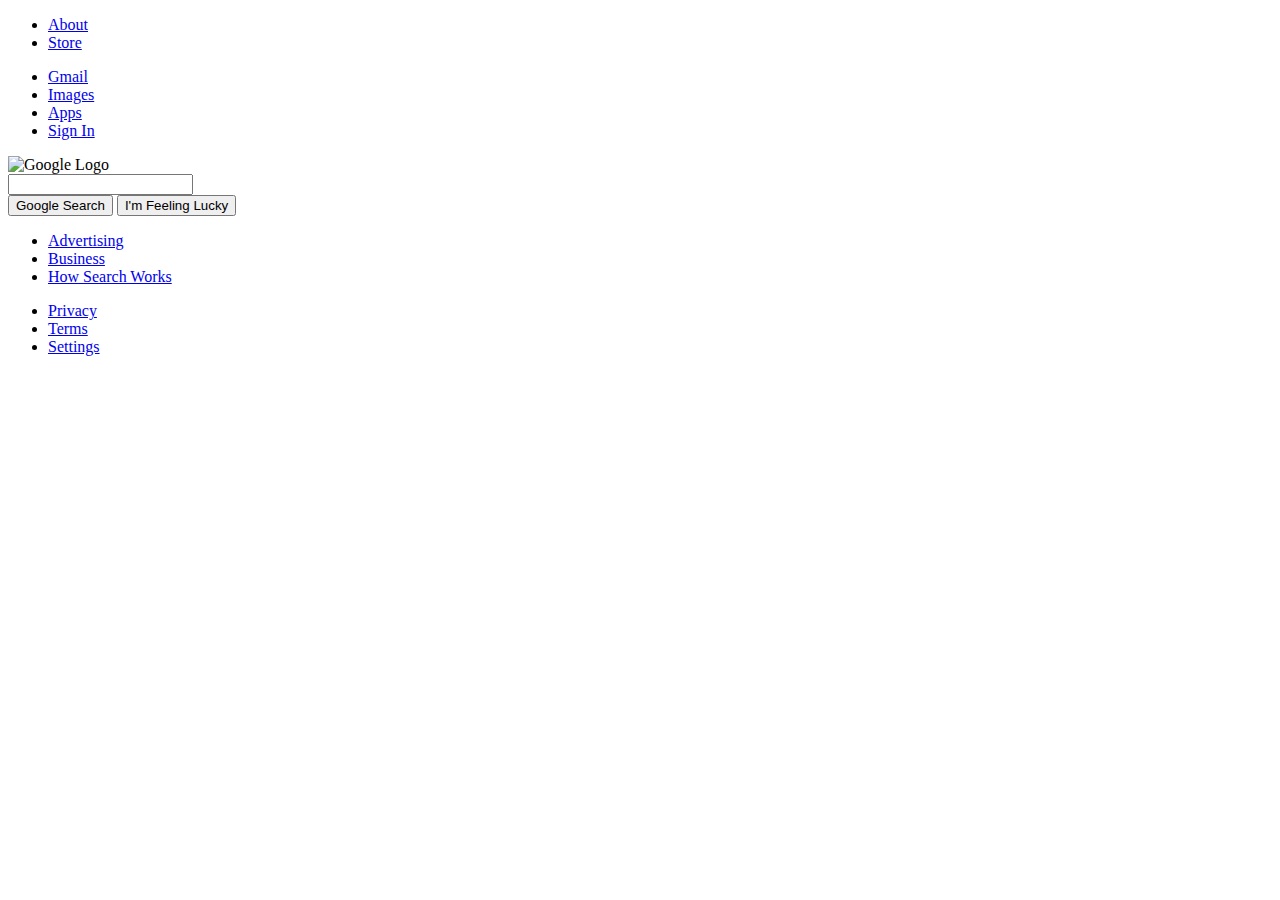
==== index.html @ cee47e4f "Button Updates, Font Corrections, Finely Tune Element Placement" ====
<!DOCTYPE html>
<html lang="en-us">
  <head>
    <meta charset="UTF-8" />
    <title>Google</title>
    <link
      rel="stylesheet"
      href="http://localhost/repos/google-homepage/reset.css"
    />
    <link
      rel="stylesheet"
      href="http://localhost/repos/google-homepage/style.css"
    />
    <link
      rel="icon"
      type="image/png"
      href="http://localhost/repos/google-homepage/google-favicon-logo-3BBD7/google-favicon-logo.png"
    />
  </head>
  <body>
    <div class="flex-container main">
      <nav class="flex-container">
        <ul class="nav-left">
          <li><a target="_blank" href="/about.html">About</a></li>
          <li><a target="_blank" href="/store.html">Store</a></li>
        </ul>
        <ul class="nav-right">
          <li><a target="_blank" href="/gmail.html">Gmail</a></li>
          <li><a target="_blank" href="/images.html">Images</a></li>
          <li id="apps-link"><a target="_blank" href="/apps.html">Apps</a></li>
          <li id="signin-link">
            <a target="_blank" href="/profile.html">Sign In</a>
          </li>
        </ul>
      </nav>
      <section id="content" class="flex-container">
        <img
          id="google-logo"
          src="http://localhost/repos/google-homepage/googlelogo_color_272x92dp.png"
          alt="Google Logo"
        />
        <form
          target="_blank"
          action="https://www.google.com/search"
          method="GET"
          id="search-form"
        >
          <label for="search-field">
            <input id="search-field" type="text" name="q" />
          </label>
          <div id="submit-buttons" class="flex-container">
            <input class="button" type="submit" value="Google Search" />
            <input class="button" type="submit" value="I'm Feeling Lucky" />
          </div>
        </form>
      </section>
      <footer class="flex-container">
        <ul class="nav-left">
          <li><a target="_blank" href="/advertising.html">Advertising</a></li>
          <li><a target="_blank" href="/business.html">Business</a></li>
          <li><a target="_blank" href="/how.html">How Search Works</a></li>
        </ul>
        <ul class="nav-right">
          <li><a target="_blank" href="/privacy.html">Privacy</a></li>
          <li><a target="_blank" href="/terms.html">Terms</a></li>
          <li><a target="_blank" href="/settings.html">Settings</a></li>
        </ul>
      </footer>
    </div>
  </body>
</html>
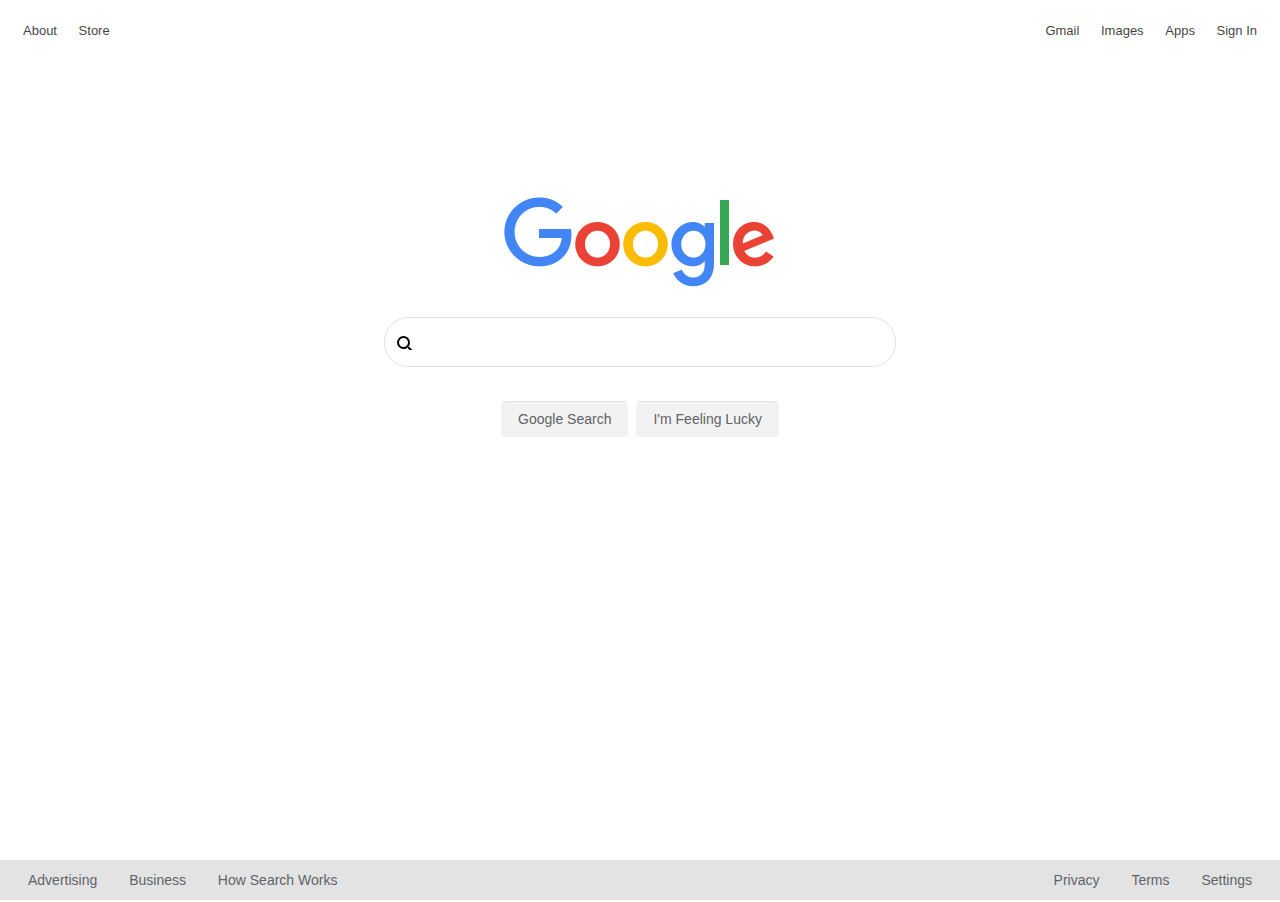
==== commit eeb69654: "Update local references" ====
--- a/index.html
+++ b/index.html
@@ -5,16 +5,16 @@
     <title>Google</title>
     <link
       rel="stylesheet"
-      href="http://localhost/repos/google-homepage/reset.css"
+      href="/reset.css"
     />
     <link
       rel="stylesheet"
-      href="http://localhost/repos/google-homepage/style.css"
+      href="/style.css"
     />
     <link
       rel="icon"
       type="image/png"
-      href="http://localhost/repos/google-homepage/google-favicon-logo-3BBD7/google-favicon-logo.png"
+      href="/google-favicon-logo-3BBD7/google-favicon-logo.png"
     />
   </head>
   <body>
@@ -36,7 +36,7 @@
       <section id="content" class="flex-container">
         <img
           id="google-logo"
-          src="http://localhost/repos/google-homepage/googlelogo_color_272x92dp.png"
+          src="/googlelogo_color_272x92dp.png"
           alt="Google Logo"
         />
         <form
--- a/style.css
+++ b/style.css
@@ -0,0 +1,166 @@
+html,
+body {
+  color: #222;
+  background-color: white;
+  font-family: arial, sans-serif;
+  margin: 0;
+  padding: 0;
+  font-size: 100%;
+  overflow: hidden;
+  height: 100%;
+}
+
+.flex-container {
+  display: flex;
+  text-align: center;
+  width: 100%;
+  font-family: arial, sans-serif;
+}
+
+.main {
+  flex-direction: column;
+  align-items: center;
+  justify-content: space-between;
+  font-family: arial, sans-serif;
+}
+
+a {
+  text-decoration: none;
+  text-decoration-line: none;
+}
+
+nav {
+  justify-content: space-between;
+  align-items: center;
+  height: 60px;
+  font-size: 13px;
+}
+
+nav a {
+  padding: 9px;
+  text-decoration-line: none;
+  color: rgb(0, 0, 0);
+  opacity: 0.75;
+}
+
+nav ul li {
+  display: inline-block;
+}
+
+.nav-left {
+  padding-left: 14px;
+}
+
+.nav-right {
+  padding-right: 14px;
+}
+
+#content {
+  flex-direction: column;
+  padding-top: 137px;
+  margin: auto;
+}
+
+#google-logo {
+  margin: auto;
+  max-width: 272px;
+  max-height: 92px;
+}
+
+#search-form {
+  margin-top: 20px;
+}
+
+label {
+  position: relative;
+}
+
+label:before {
+  content: "";
+  position: absolute;
+  left: 10px;
+  top: 0;
+  bottom: 0;
+  width: 20px;
+  background-image: url("data:image/svg+xml,%3Csvg xmlns='http://www.w3.org/2000/svg' id='search-icon'%3E%3Cpath d='M15.5 14h-.79l-.28-.27A6.471 6.471 0 0 0 16 9.5 6.5 6.5 0 1 0 9.5 16c1.61 0 3.09-.59 4.23-1.57l.27.28v.79l5 4.99L20.49 19l-4.99-5zm-6 0C7.01 14 5 11.99 5 9.5S7.01 5 9.5 5 14 7.01 14 9.5 11.99 14 9.5 14z'%3E%3C/path%3E%3C/svg%3E");
+  color: #9aa0a6;
+  fill: currentColor;
+}
+
+#search-field {
+  width: 40%;
+}
+
+#search-icon {
+  color: #9aa0a6;
+  fill: currentColor;
+}
+
+input[type="text"] {
+  width: 100%;
+  height: 50px;
+  padding: 12px 36px;
+  margin: 8px 0;
+  box-sizing: border-box;
+  border: 1px solid #dfe1e5;
+  box-shadow: none;
+  border-radius: 24px;
+}
+
+input[type="text"]:hover {
+  box-shadow: 0 1px 6px 0 rgba(32, 33, 36, 0.28);
+}
+
+input[type="text"]:focus {
+  box-shadow: 0 1px 6px 0 rgba(32, 33, 36, 0.28);
+}
+
+#submit-buttons {
+  margin-top: 15px;
+  justify-content: center;
+}
+
+.button {
+  margin: 11px 4px;
+  padding: 0 16px;
+  height: 36px;
+  line-height: 27px;
+  min-width: 54px;
+  background: #f2f2f2;
+  border: 1px solid #f2f2f2;
+  border-radius: 4px;
+  border-top: 1px solid #e3e3e3;
+  font-size: 14px;
+  text-decoration: none;
+  vertical-align: middle;
+  cursor: pointer;
+  user-select: none;
+  color: #5f6368;
+  font-family: Arial, sans-serif;
+}
+
+.button:hover {
+  border-top-color: #e3e3e3;
+  background: #e3e3e3;
+  color: #000000;
+  box-shadow: 0 1px 6px 0 rgba(32, 33, 36, 0.28);
+  }
+
+footer {
+  justify-content: space-between;
+  align-items: center;
+  height: 40px;
+  font-size: 14px;
+  background-color: #e3e3e3;
+  position: absolute;
+  bottom: 0;
+}
+
+footer a {
+  padding: 14px;
+  color: rgb(95, 99, 104);
+}
+
+footer ul li {
+  display: inline-block;
+}
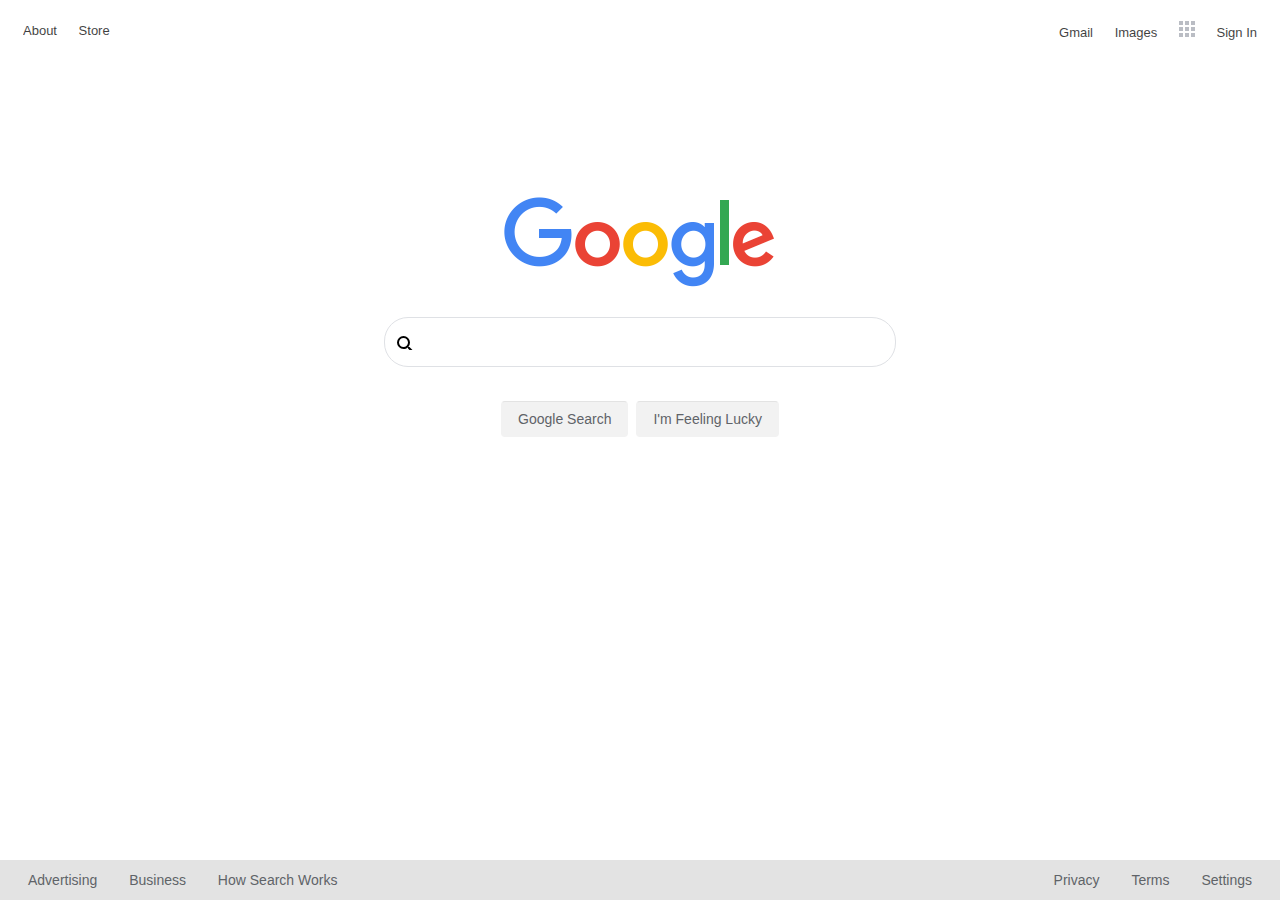
==== commit 37a4143c: "Update Apps Link to png image" ====
--- a/index.html
+++ b/index.html
@@ -5,38 +5,38 @@
     <title>Google</title>
     <link
       rel="stylesheet"
-      href="/reset.css"
+      href="https://apeironthanatos.github.io/google-homepage/reset.css"
     />
     <link
       rel="stylesheet"
-      href="/style.css"
+      href="https://apeironthanatos.github.io/google-homepage/style.css"
     />
     <link
       rel="icon"
       type="image/png"
-      href="/google-favicon-logo-3BBD7/google-favicon-logo.png"
+      href="https://apeironthanatos.github.io/google-homepage/google-favicon-logo-3BBD7/google-favicon-logo.png"
     />
   </head>
   <body>
     <div class="flex-container main">
       <nav class="flex-container">
         <ul class="nav-left">
-          <li><a target="_blank" href="/about.html">About</a></li>
-          <li><a target="_blank" href="/store.html">Store</a></li>
+          <li><a target="_blank" href="https://apeironthanatos.github.io/google-homepage/about.html">About</a></li>
+          <li><a target="_blank" href="https://apeironthanatos.github.io/google-homepage/store.html">Store</a></li>
         </ul>
         <ul class="nav-right">
-          <li><a target="_blank" href="/gmail.html">Gmail</a></li>
-          <li><a target="_blank" href="/images.html">Images</a></li>
-          <li id="apps-link"><a target="_blank" href="/apps.html">Apps</a></li>
+          <li><a target="_blank" href="https://apeironthanatos.github.io/google-homepage/gmail.html">Gmail</a></li>
+          <li><a target="_blank" href="https://apeironthanatos.github.io/google-homepage/images.html">Images</a></li>
+          <li id="apps-link"><a target="_blank" href="https://apeironthanatos.github.io/google-homepage/apps.html"><img src="https://apeironthanatos.github.io/google-homepage/img/Google_app_icon.png" alt="Apps" /></a></li>
           <li id="signin-link">
-            <a target="_blank" href="/profile.html">Sign In</a>
+            <a target="_blank" href="https://apeironthanatos.github.io/google-homepage/profile.html">Sign In</a>
           </li>
         </ul>
       </nav>
       <section id="content" class="flex-container">
         <img
           id="google-logo"
-          src="/googlelogo_color_272x92dp.png"
+          src="https://apeironthanatos.github.io/google-homepage/googlelogo_color_272x92dp.png"
           alt="Google Logo"
         />
         <form
@@ -56,14 +56,14 @@
       </section>
       <footer class="flex-container">
         <ul class="nav-left">
-          <li><a target="_blank" href="/advertising.html">Advertising</a></li>
-          <li><a target="_blank" href="/business.html">Business</a></li>
-          <li><a target="_blank" href="/how.html">How Search Works</a></li>
+          <li><a target="_blank" href="https://apeironthanatos.github.io/google-homepage/advertising.html">Advertising</a></li>
+          <li><a target="_blank" href="https://apeironthanatos.github.io/google-homepage/business.html">Business</a></li>
+          <li><a target="_blank" href="https://apeironthanatos.github.io/google-homepage/how.html">How Search Works</a></li>
         </ul>
         <ul class="nav-right">
-          <li><a target="_blank" href="/privacy.html">Privacy</a></li>
-          <li><a target="_blank" href="/terms.html">Terms</a></li>
-          <li><a target="_blank" href="/settings.html">Settings</a></li>
+          <li><a target="_blank" href="https://apeironthanatos.github.io/google-homepage/privacy.html">Privacy</a></li>
+          <li><a target="_blank" href="https://apeironthanatos.github.io/google-homepage/terms.html">Terms</a></li>
+          <li><a target="_blank" href="https://apeironthanatos.github.io/google-homepage/settings.html">Settings</a></li>
         </ul>
       </footer>
     </div>
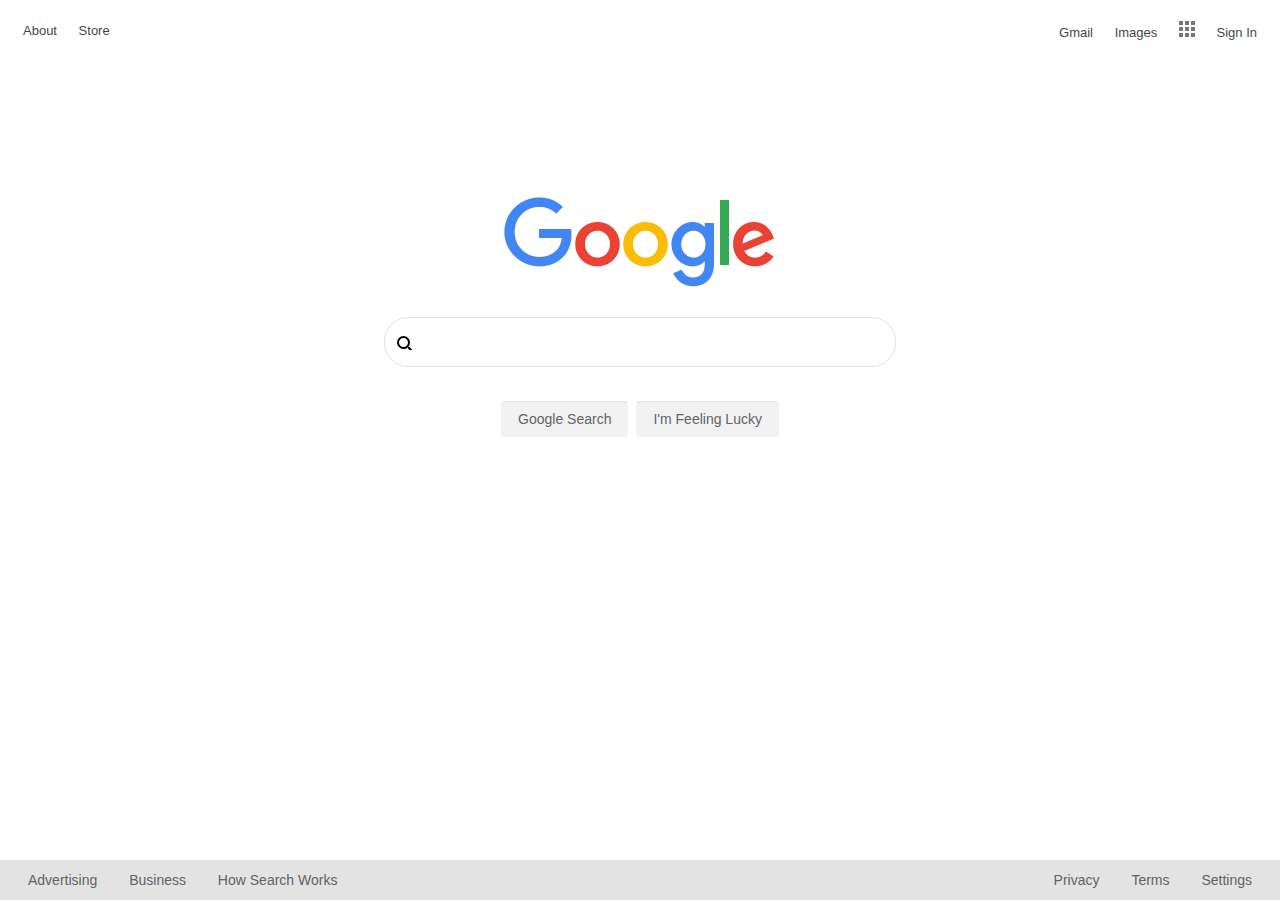
==== commit d8c36a2d: "Darken the app icon image" ====
--- a/index.html
+++ b/index.html
@@ -27,7 +27,7 @@
         <ul class="nav-right">
           <li><a target="_blank" href="https://apeironthanatos.github.io/google-homepage/gmail.html">Gmail</a></li>
           <li><a target="_blank" href="https://apeironthanatos.github.io/google-homepage/images.html">Images</a></li>
-          <li id="apps-link"><a target="_blank" href="https://apeironthanatos.github.io/google-homepage/apps.html"><img src="https://apeironthanatos.github.io/google-homepage/img/Google_app_icon.png" alt="Apps" /></a></li>
+          <li id="apps-link"><a target="_blank" href="https://apeironthanatos.github.io/google-homepage/apps.html"><img src="https://apeironthanatos.github.io/google-homepage/img/google-app-icon.png" alt="Apps" /></a></li>
           <li id="signin-link">
             <a target="_blank" href="https://apeironthanatos.github.io/google-homepage/profile.html">Sign In</a>
           </li>
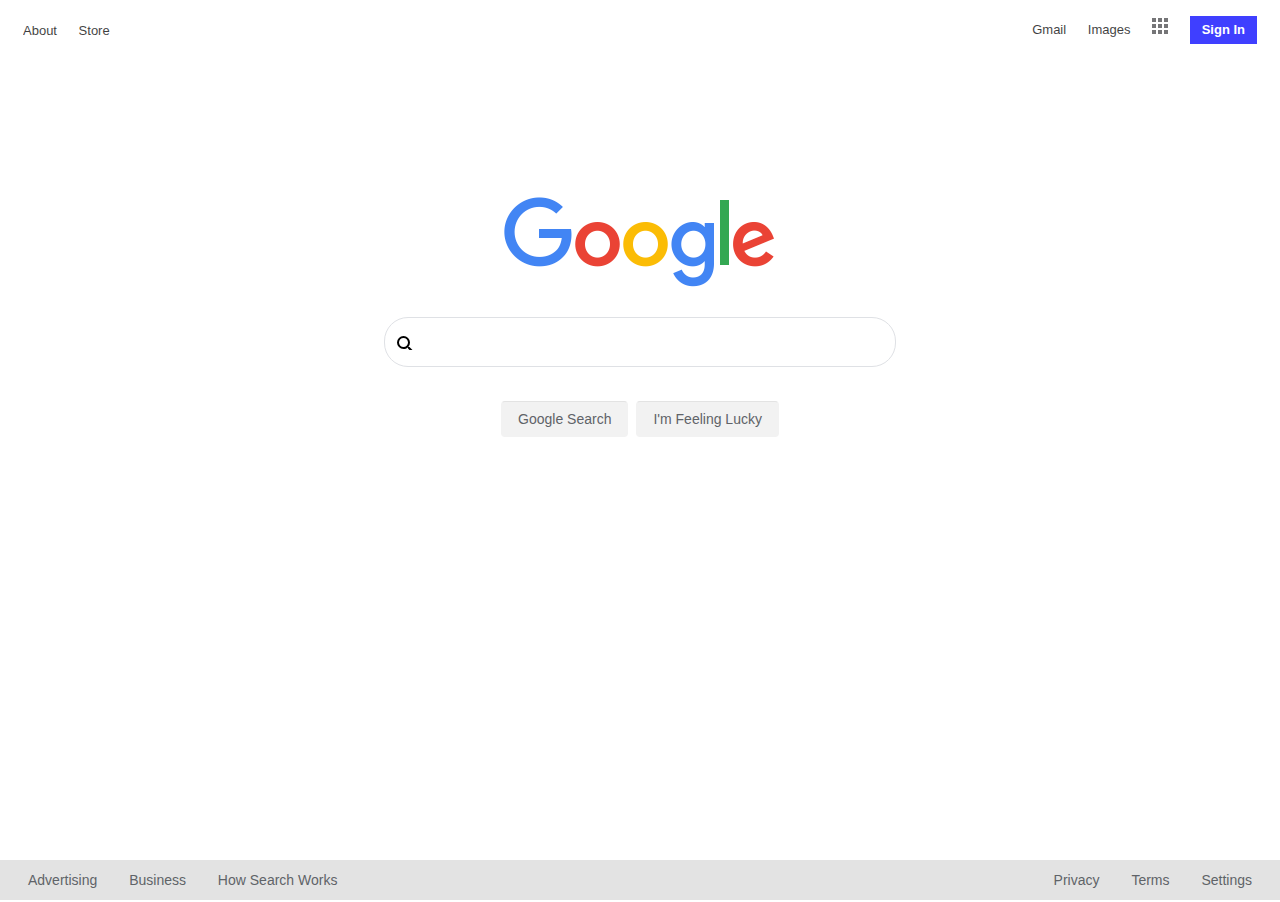
==== commit dfd43835: "Update Sign In button, Apps Link placements" ====
--- a/index.html
+++ b/index.html
@@ -27,9 +27,10 @@
         <ul class="nav-right">
           <li><a target="_blank" href="https://apeironthanatos.github.io/google-homepage/gmail.html">Gmail</a></li>
           <li><a target="_blank" href="https://apeironthanatos.github.io/google-homepage/images.html">Images</a></li>
-          <li id="apps-link"><a target="_blank" href="https://apeironthanatos.github.io/google-homepage/apps.html"><img src="https://apeironthanatos.github.io/google-homepage/img/google-app-icon.png" alt="Apps" /></a></li>
+          <li id="apps-link"><a target="_blank" href="https://apeironthanatos.github.io/google-homepage/apps.html">
+            <img src="https://apeironthanatos.github.io/google-homepage/img/google-app-icon.png" alt="Apps" /></a></li>
           <li id="signin-link">
-            <a target="_blank" href="https://apeironthanatos.github.io/google-homepage/profile.html">Sign In</a>
+            <a target="_blank" href="https://apeironthanatos.github.io/google-homepage/profile.html"><button id="signin-button" name="signin" type="button">Sign In</button></a>
           </li>
         </ul>
       </nav>
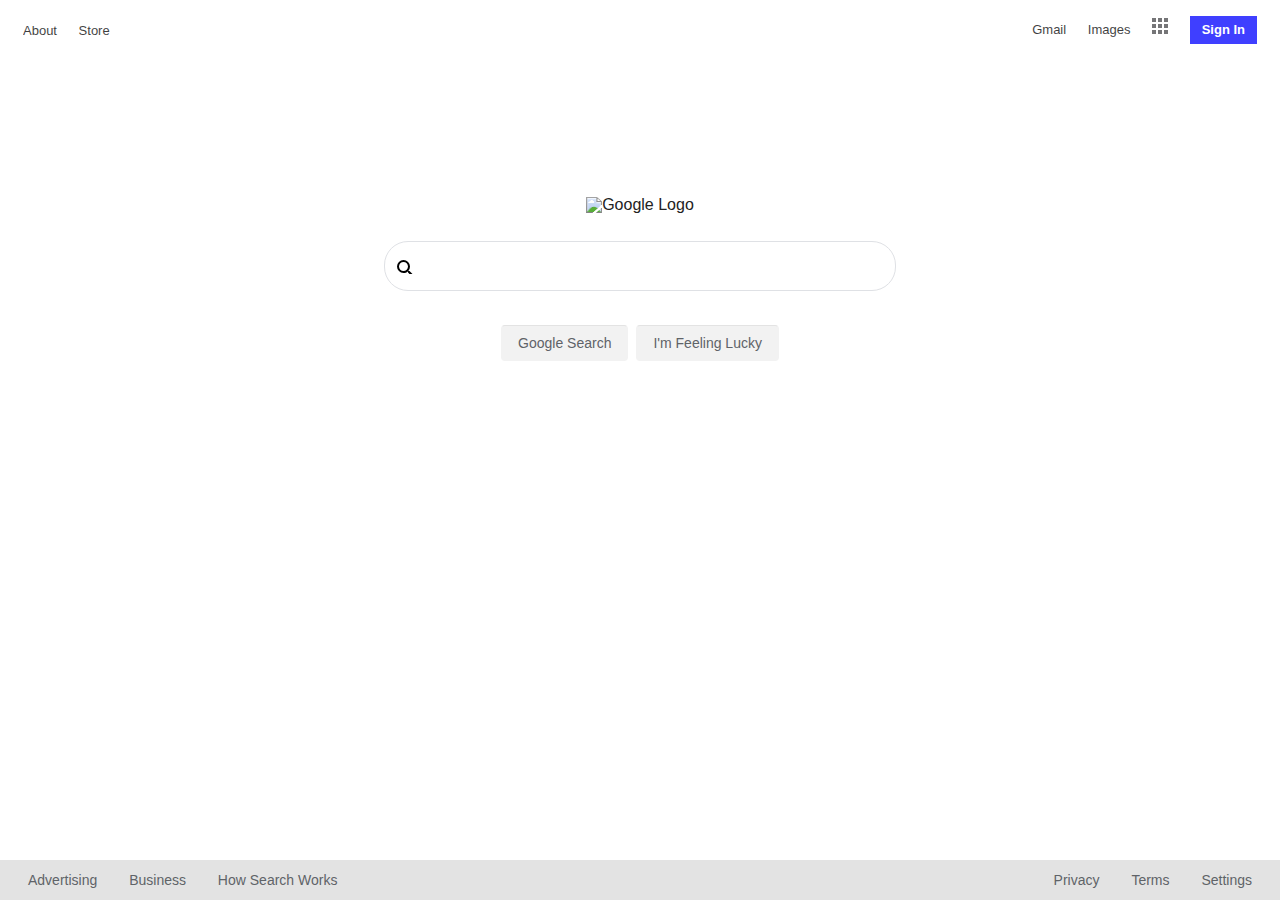
==== commit 268b7895: "Update images, favicon, run Prettier" ====
--- a/index.html
+++ b/index.html
@@ -14,30 +14,68 @@
     <link
       rel="icon"
       type="image/png"
-      href="https://apeironthanatos.github.io/google-homepage/google-favicon-logo-3BBD7/google-favicon-logo.png"
+      href="https://apeironthanatos.github.io/google-homepage/favicon.ico"
     />
   </head>
   <body>
     <div class="flex-container main">
       <nav class="flex-container">
         <ul class="nav-left">
-          <li><a target="_blank" href="https://apeironthanatos.github.io/google-homepage/about.html">About</a></li>
-          <li><a target="_blank" href="https://apeironthanatos.github.io/google-homepage/store.html">Store</a></li>
+          <li>
+            <a
+              target="_blank"
+              href="https://apeironthanatos.github.io/google-homepage/about.html"
+              >About</a
+            >
+          </li>
+          <li>
+            <a
+              target="_blank"
+              href="https://apeironthanatos.github.io/google-homepage/store.html"
+              >Store</a
+            >
+          </li>
         </ul>
         <ul class="nav-right">
-          <li><a target="_blank" href="https://apeironthanatos.github.io/google-homepage/gmail.html">Gmail</a></li>
-          <li><a target="_blank" href="https://apeironthanatos.github.io/google-homepage/images.html">Images</a></li>
-          <li id="apps-link"><a target="_blank" href="https://apeironthanatos.github.io/google-homepage/apps.html">
-            <img src="https://apeironthanatos.github.io/google-homepage/img/google-app-icon.png" alt="Apps" /></a></li>
+          <li>
+            <a
+              target="_blank"
+              href="https://apeironthanatos.github.io/google-homepage/gmail.html"
+              >Gmail</a
+            >
+          </li>
+          <li>
+            <a
+              target="_blank"
+              href="https://apeironthanatos.github.io/google-homepage/images.html"
+              >Images</a
+            >
+          </li>
+          <li id="apps-link">
+            <a
+              target="_blank"
+              href="https://apeironthanatos.github.io/google-homepage/apps.html"
+            >
+              <img
+                src="https://apeironthanatos.github.io/google-homepage/img/google_app_icon_dark.png"
+                alt="Apps"
+            /></a>
+          </li>
           <li id="signin-link">
-            <a target="_blank" href="https://apeironthanatos.github.io/google-homepage/profile.html"><button id="signin-button" name="signin" type="button">Sign In</button></a>
+            <a
+              target="_blank"
+              href="https://apeironthanatos.github.io/google-homepage/profile.html"
+              ><button id="signin-button" name="signin" type="button">
+                Sign In
+              </button></a
+            >
           </li>
         </ul>
       </nav>
       <section id="content" class="flex-container">
         <img
           id="google-logo"
-          src="https://apeironthanatos.github.io/google-homepage/googlelogo_color_272x92dp.png"
+          src="https://apeironthanatos.github.io/google-homepage/img/googlelogo_color_272x92dp.png"
           alt="Google Logo"
         />
         <form
@@ -57,14 +95,50 @@
       </section>
       <footer class="flex-container">
         <ul class="nav-left">
-          <li><a target="_blank" href="https://apeironthanatos.github.io/google-homepage/advertising.html">Advertising</a></li>
-          <li><a target="_blank" href="https://apeironthanatos.github.io/google-homepage/business.html">Business</a></li>
-          <li><a target="_blank" href="https://apeironthanatos.github.io/google-homepage/how.html">How Search Works</a></li>
+          <li>
+            <a
+              target="_blank"
+              href="https://apeironthanatos.github.io/google-homepage/advertising.html"
+              >Advertising</a
+            >
+          </li>
+          <li>
+            <a
+              target="_blank"
+              href="https://apeironthanatos.github.io/google-homepage/business.html"
+              >Business</a
+            >
+          </li>
+          <li>
+            <a
+              target="_blank"
+              href="https://apeironthanatos.github.io/google-homepage/how.html"
+              >How Search Works</a
+            >
+          </li>
         </ul>
         <ul class="nav-right">
-          <li><a target="_blank" href="https://apeironthanatos.github.io/google-homepage/privacy.html">Privacy</a></li>
-          <li><a target="_blank" href="https://apeironthanatos.github.io/google-homepage/terms.html">Terms</a></li>
-          <li><a target="_blank" href="https://apeironthanatos.github.io/google-homepage/settings.html">Settings</a></li>
+          <li>
+            <a
+              target="_blank"
+              href="https://apeironthanatos.github.io/google-homepage/privacy.html"
+              >Privacy</a
+            >
+          </li>
+          <li>
+            <a
+              target="_blank"
+              href="https://apeironthanatos.github.io/google-homepage/terms.html"
+              >Terms</a
+            >
+          </li>
+          <li>
+            <a
+              target="_blank"
+              href="https://apeironthanatos.github.io/google-homepage/settings.html"
+              >Settings</a
+            >
+          </li>
         </ul>
       </footer>
     </div>
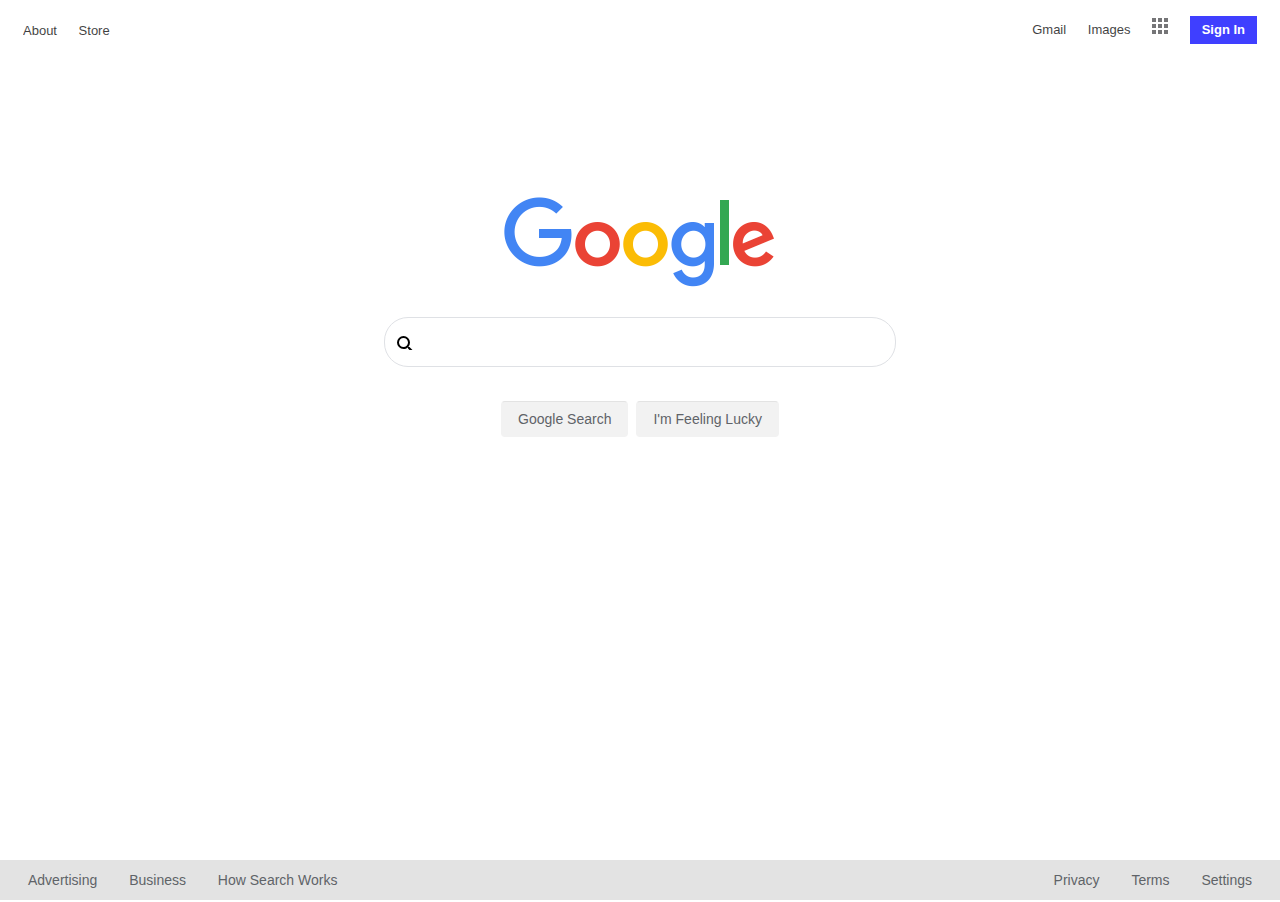
==== commit aca3d9a2: "Fix typo in image tag" ====
--- a/index.html
+++ b/index.html
@@ -75,7 +75,7 @@
       <section id="content" class="flex-container">
         <img
           id="google-logo"
-          src="https://apeironthanatos.github.io/google-homepage/img/googlelogo_color_272x92dp.png"
+          src="https://apeironthanatos.github.io/google-homepage/img/google_logo_color_272x92dp.png"
           alt="Google Logo"
         />
         <form
